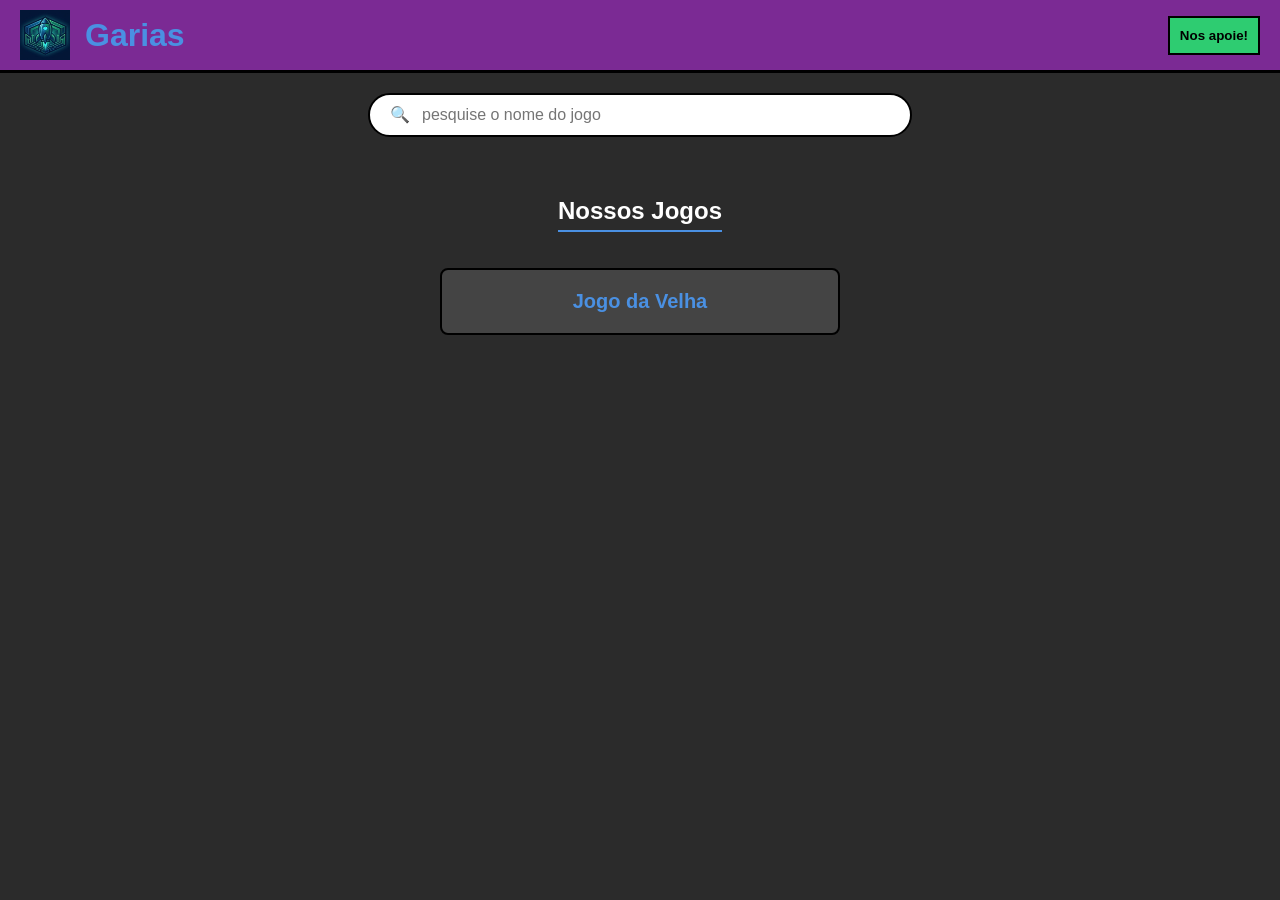
==== index.html @ 18b92e83 "Add files via upload" ====
<!DOCTYPE html>
<html lang="pt-BR">
<head>
    <meta charset="UTF-8">
    <meta name="viewport" content="width=device-width, initial-scale=1.0">
    <title>Garias - Hub Digital</title>
    <link rel="stylesheet" href="style.css">
</head>
<body>

    <header class="header">
        <div class="logo-container">
            <img src="logo.png" alt="Garias Logo" class="main-logo">
            <h1 class="brand-name">Garias</h1>
        </div>
        <button class="btn-apoio" id="btnApoio">Nos apoie!</button>
    </header>

    <section class="search-section">
        <div class="search-bar">
            <span class="search-icon">🔍</span>
            <input type="text" placeholder="pesquise o nome do jogo" id="gameSearch">
        </div>
    </section>

    <main class="content-area">
        <h2 class="section-title">Nossos Jogos</h2>
        <ul class="game-list" id="gameList">
            <li class="game-item" data-name="jogo da velha">
                <a href="game-page.html?game=velha" class="game-link">Jogo da Velha</a>
            </li>
        </ul>
    </main>

    <div id="modalApoio" class="modal">
        <div class="modal-content">
            <span class="close">&times;</span>
            <h2>Apoie o Garias</h2>
            <img src="QR.jpeg" alt="QR Code Pix" class="qr-code-img">
            <code>713cf2f2-4771-4c2c-a5d1-4d913ec2969a</code>
            <button onclick="copyPix()" class="btn-copy">Copiar Chave</button>
        </div>
    </div>

    <script src="script.js"></script>
</body>
</html>
---- style.css ----
body { background-color: #2b2b2b; margin: 0; font-family: sans-serif; color: white; }
.header { background-color: #7b2a94; display: flex; justify-content: space-between; align-items: center; padding: 10px 20px; border-bottom: 3px solid #000; }
.logo-container { display: flex; align-items: center; }
.main-logo { width: 50px; height: 50px; margin-right: 15px; }
.brand-name { color: #4a90e2; font-size: 32px; margin: 0; }
.btn-apoio { background-color: #2ecc71; border: 2px solid #000; padding: 10px; cursor: pointer; font-weight: bold; }

.search-section { display: flex; justify-content: center; padding: 20px; }
.search-bar { background: white; width: 80%; max-width: 500px; border-radius: 50px; padding: 10px 20px; display: flex; border: 2px solid #000; }
.search-bar input { border: none; outline: none; width: 100%; font-size: 16px; margin-left: 10px; }

.content-area { padding: 20px; text-align: center; }
.section-title { border-bottom: 2px solid #4a90e2; display: inline-block; padding-bottom: 5px; margin-bottom: 20px; }

.game-list { list-style: none; padding: 0; display: flex; flex-direction: column; align-items: center; gap: 15px; }
.game-item { width: 90%; max-width: 400px; transition: 0.3s; }
.game-link { 
    display: block; 
    background: #444; 
    color: #4a90e2; 
    text-decoration: none; 
    padding: 20px; 
    border: 2px solid #000; 
    font-size: 20px; 
    font-weight: bold;
    border-radius: 8px;
}
.game-link:hover { background: #555; color: #2ecc71; transform: scale(1.02); }

/* Modal simples */
.modal { display: none; position: fixed; z-index: 10; left: 0; top: 0; width: 100%; height: 100%; background: rgba(0,0,0,0.8); }
.modal-content { background: #333; margin: 15% auto; padding: 20px; width: 280px; text-align: center; border: 2px solid #4a90e2; }
.qr-code-img { width: 100%; margin-bottom: 10px; }
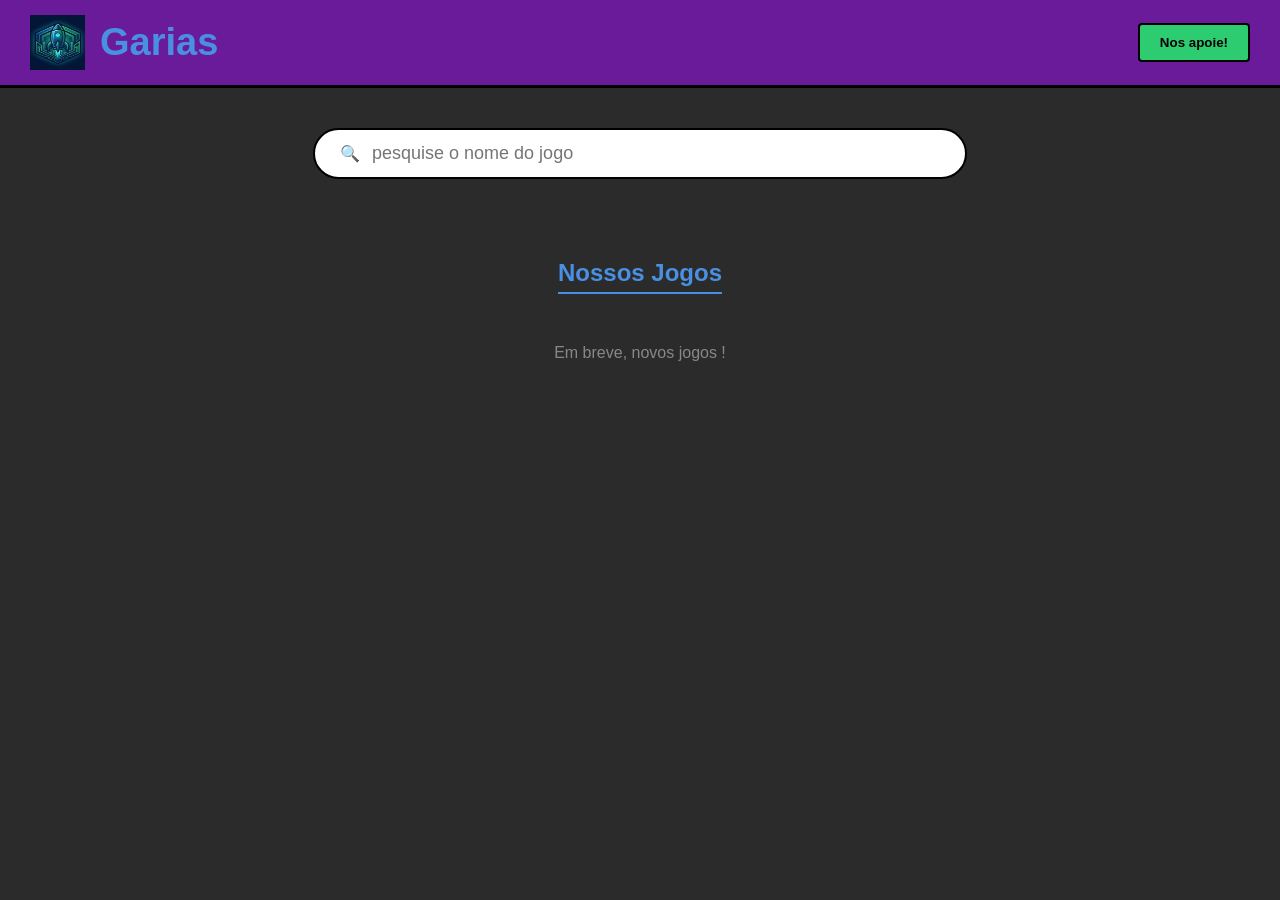
==== commit f0a2a098: "Add files via upload" ====
--- a/index.html
+++ b/index.html
@@ -3,7 +3,7 @@
 <head>
     <meta charset="UTF-8">
     <meta name="viewport" content="width=device-width, initial-scale=1.0">
-    <title>Garias - Hub Digital</title>
+    <title>Garias - A Nova Fronteira Digital</title>
     <link rel="stylesheet" href="style.css">
 </head>
 <body>
@@ -26,19 +26,20 @@
     <main class="content-area">
         <h2 class="section-title">Nossos Jogos</h2>
         <ul class="game-list" id="gameList">
-            <li class="game-item" data-name="jogo da velha">
-                <a href="game-page.html?game=velha" class="game-link">Jogo da Velha</a>
-            </li>
+            <p id="noGameMsg" style="color: #888;">Em breve, novos jogos !</p>
         </ul>
     </main>
 
     <div id="modalApoio" class="modal">
         <div class="modal-content">
             <span class="close">&times;</span>
-            <h2>Apoie o Garias</h2>
+            <h2>Apoie o Projeto Garias</h2>
+            <p>Escaneie para contribuir via Pix:</p>
             <img src="QR.jpeg" alt="QR Code Pix" class="qr-code-img">
-            <code>713cf2f2-4771-4c2c-a5d1-4d913ec2969a</code>
-            <button onclick="copyPix()" class="btn-copy">Copiar Chave</button>
+            <div class="pix-key-container">
+                <code id="pixKey">713cf2f2-4771-4c2c-a5d1-4d913ec2969a</code>
+                <button onclick="copyPix()" class="btn-copy">Copiar Chave</button>
+            </div>
         </div>
     </div>
 
--- a/style.css
+++ b/style.css
@@ -1,33 +1,56 @@
-body { background-color: #2b2b2b; margin: 0; font-family: sans-serif; color: white; }
-.header { background-color: #7b2a94; display: flex; justify-content: space-between; align-items: center; padding: 10px 20px; border-bottom: 3px solid #000; }
-.logo-container { display: flex; align-items: center; }
-.main-logo { width: 50px; height: 50px; margin-right: 15px; }
-.brand-name { color: #4a90e2; font-size: 32px; margin: 0; }
-.btn-apoio { background-color: #2ecc71; border: 2px solid #000; padding: 10px; cursor: pointer; font-weight: bold; }
+body {
+    background-color: #2b2b2b;
+    margin: 0;
+    font-family: 'Segoe UI', sans-serif;
+    color: white;
+}
 
-.search-section { display: flex; justify-content: center; padding: 20px; }
-.search-bar { background: white; width: 80%; max-width: 500px; border-radius: 50px; padding: 10px 20px; display: flex; border: 2px solid #000; }
-.search-bar input { border: none; outline: none; width: 100%; font-size: 16px; margin-left: 10px; }
+/* Header */
+.header {
+    background-color: #6a1b9a;
+    display: flex;
+    justify-content: space-between;
+    align-items: center;
+    padding: 15px 30px;
+    border-bottom: 3px solid #000;
+}
 
-.content-area { padding: 20px; text-align: center; }
-.section-title { border-bottom: 2px solid #4a90e2; display: inline-block; padding-bottom: 5px; margin-bottom: 20px; }
+.logo-container { display: flex; align-items: center; gap: 15px; }
+.main-logo { width: 55px; height: 55px; }
+.brand-name { color: #4a90e2; font-size: 38px; margin: 0; font-weight: bold; }
 
-.game-list { list-style: none; padding: 0; display: flex; flex-direction: column; align-items: center; gap: 15px; }
-.game-item { width: 90%; max-width: 400px; transition: 0.3s; }
-.game-link { 
-    display: block; 
-    background: #444; 
-    color: #4a90e2; 
-    text-decoration: none; 
-    padding: 20px; 
-    border: 2px solid #000; 
-    font-size: 20px; 
+.btn-apoio {
+    background-color: #2ecc71;
+    color: #000;
+    border: 2px solid #000;
+    padding: 10px 20px;
     font-weight: bold;
-    border-radius: 8px;
+    cursor: pointer;
+    border-radius: 4px;
 }
-.game-link:hover { background: #555; color: #2ecc71; transform: scale(1.02); }
 
-/* Modal simples */
-.modal { display: none; position: fixed; z-index: 10; left: 0; top: 0; width: 100%; height: 100%; background: rgba(0,0,0,0.8); }
-.modal-content { background: #333; margin: 15% auto; padding: 20px; width: 280px; text-align: center; border: 2px solid #4a90e2; }
-.qr-code-img { width: 100%; margin-bottom: 10px; }+/* Pesquisa */
+.search-section { display: flex; justify-content: center; padding: 40px 20px; }
+.search-bar {
+    background: white; width: 100%; max-width: 600px;
+    border-radius: 50px; padding: 12px 25px;
+    display: flex; align-items: center; border: 2px solid #000;
+}
+.search-bar input { border: none; outline: none; width: 100%; font-size: 18px; margin-left: 10px; color: #333; }
+
+/* Lista de Jogos */
+.content-area { text-align: center; padding: 20px; }
+.section-title { color: #4a90e2; border-bottom: 2px solid #4a90e2; display: inline-block; padding-bottom: 5px; }
+.game-list { list-style: none; padding: 0; margin-top: 30px; }
+
+/* Modal */
+.modal { display: none; position: fixed; z-index: 100; left: 0; top: 0; width: 100%; height: 100%; background: rgba(0,0,0,0.8); }
+.modal-content {
+    background: #333; margin: 10% auto; padding: 25px;
+    border: 2px solid #4a90e2; width: 320px; text-align: center; border-radius: 10px; position: relative;
+}
+.close { position: absolute; right: 15px; top: 10px; color: #aaa; font-size: 28px; cursor: pointer; }
+.qr-code-img { width: 200px; height: 200px; margin: 15px 0; border: 5px solid white; }
+.pix-key-container { background: #222; padding: 10px; border-radius: 5px; }
+code { display: block; margin-bottom: 10px; color: #2ecc71; font-size: 12px; word-break: break-all; }
+.btn-copy { background: #4a90e2; border: none; color: white; padding: 5px 10px; cursor: pointer; border-radius: 3px; }
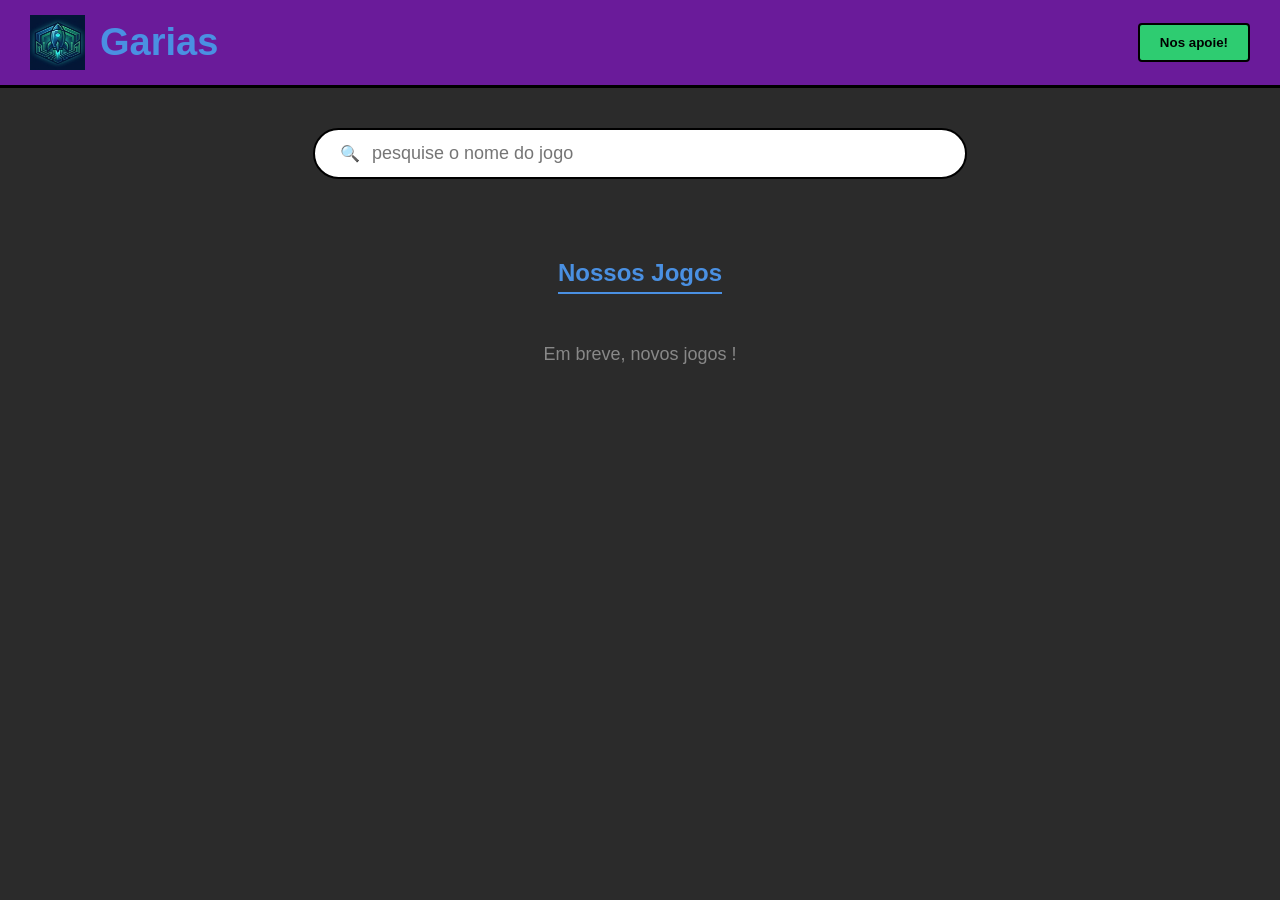
==== commit 47678a2b: "Add files via upload" ====
--- a/index.html
+++ b/index.html
@@ -26,15 +26,38 @@
     <main class="content-area">
         <h2 class="section-title">Nossos Jogos</h2>
         <ul class="game-list" id="gameList">
-            <p id="noGameMsg" style="color: #888;">Em breve, novos jogos !</p>
+            <li id="noGameMsg">Em breve, novos jogos !</li>
         </ul>
     </main>
 
     <div id="modalApoio" class="modal">
         <div class="modal-content">
             <span class="close">&times;</span>
-            <h2>Apoie o Projeto Garias</h2>
-            <p>Escaneie para contribuir via Pix:</p>
+            <h2 style="color: #4a90e2; margin-bottom: 5px;">PROJETO GARIAS</h2>
+            
+            <p style="font-size: 14px; line-height: 1.4; margin-bottom: 20px; color: #ddd;">
+                Você pode ajudar o Garias a crescer! <br>
+                <strong>Mande sua ideia de jogo ou script abaixo.</strong> <br>
+                Se sua sugestão for aprovada para o site, você recebe um Pix!
+            </p>
+
+            <form id="ideia-form">
+                <input type="text" name="nome" placeholder="Seu Nome ou Apelido" required>
+                
+                <textarea name="ideia" placeholder="Descreva detalhadamente sua ideia de jogo ou script aqui..." required></textarea>
+                
+                <p style="color: #6a1b9a; font-weight: bold; font-size: 12px; text-align: left; margin: 10px 0 5px 0;">Dados Pix para seu recebimento:</p>
+                <input type="text" name="pix_usuario" placeholder="Sua Chave Pix" required>
+                <input type="text" name="titular" placeholder="Nome Completo do Titular" required>
+                
+                <button type="submit" class="btn-enviar-ideia" id="btnEnviar">ENVIAR MINHA IDEIA</button>
+            </form>
+            
+            <div id="status-envio" style="margin-top: 10px; font-weight: bold; font-size: 14px;"></div>
+
+            <hr style="border: 0; border-top: 1px solid #444; margin: 25px 0;">
+
+            <p style="font-size: 14px; font-weight: bold;">Ou apoie o desenvolvedor:</p>
             <img src="QR.jpeg" alt="QR Code Pix" class="qr-code-img">
             <div class="pix-key-container">
                 <code id="pixKey">713cf2f2-4771-4c2c-a5d1-4d913ec2969a</code>
--- a/style.css
+++ b/style.css
@@ -1,3 +1,4 @@
+/* Geral */
 body {
     background-color: #2b2b2b;
     margin: 0;
@@ -38,19 +39,80 @@
 }
 .search-bar input { border: none; outline: none; width: 100%; font-size: 18px; margin-left: 10px; color: #333; }
 
-/* Lista de Jogos */
+/* Lista de Jogos - CORREÇÃO DO ALINHAMENTO */
 .content-area { text-align: center; padding: 20px; }
 .section-title { color: #4a90e2; border-bottom: 2px solid #4a90e2; display: inline-block; padding-bottom: 5px; }
-.game-list { list-style: none; padding: 0; margin-top: 30px; }
+
+.game-list { 
+    list-style: none; 
+    padding: 0; 
+    margin: 30px 0; 
+    display: flex; 
+    justify-content: center; /* Centraliza o conteúdo horizontalmente */
+    width: 100%;
+}
+
+#noGameMsg {
+    color: #888;
+    font-size: 18px;
+    text-align: center;
+    width: 100%;
+}
 
 /* Modal */
-.modal { display: none; position: fixed; z-index: 100; left: 0; top: 0; width: 100%; height: 100%; background: rgba(0,0,0,0.8); }
+.modal { 
+    display: none; 
+    position: fixed; 
+    z-index: 100; 
+    left: 0; 
+    top: 0; 
+    width: 100%; 
+    height: 100%; 
+    background: rgba(0,0,0,0.8); 
+    overflow-y: auto; /* Permite rolar se o formulário for grande em telas pequenas */
+}
+
 .modal-content {
-    background: #333; margin: 10% auto; padding: 25px;
-    border: 2px solid #4a90e2; width: 320px; text-align: center; border-radius: 10px; position: relative;
+    background: #333; 
+    margin: 5% auto; 
+    padding: 25px;
+    border: 2px solid #4a90e2; 
+    width: 90%; 
+    max-width: 400px; 
+    text-align: center; 
+    border-radius: 10px; 
+    position: relative;
 }
+
 .close { position: absolute; right: 15px; top: 10px; color: #aaa; font-size: 28px; cursor: pointer; }
-.qr-code-img { width: 200px; height: 200px; margin: 15px 0; border: 5px solid white; }
-.pix-key-container { background: #222; padding: 10px; border-radius: 5px; }
+
+/* Formulário de Ideias */
+#ideia-form { display: flex; flex-direction: column; gap: 12px; margin-top: 15px; }
+
+#ideia-form input, #ideia-form textarea {
+    background-color: #222; 
+    border: 1px solid #4a90e2; 
+    color: white;
+    padding: 12px; 
+    border-radius: 5px; 
+    font-family: inherit;
+}
+
+#ideia-form textarea { height: 100px; resize: none; }
+
+.btn-enviar-ideia {
+    background: #2ecc71; 
+    color: black; 
+    border: none; 
+    padding: 15px;
+    font-weight: bold; 
+    cursor: pointer; 
+    border-radius: 5px;
+    font-size: 16px;
+}
+
+/* Apoio Pix */
+.qr-code-img { width: 180px; height: 180px; margin: 15px 0; border: 4px solid white; border-radius: 5px; }
+.pix-key-container { background: #222; padding: 10px; border-radius: 5px; margin-top: 10px; }
 code { display: block; margin-bottom: 10px; color: #2ecc71; font-size: 12px; word-break: break-all; }
-.btn-copy { background: #4a90e2; border: none; color: white; padding: 5px 10px; cursor: pointer; border-radius: 3px; }+.btn-copy { background: #4a90e2; border: none; color: white; padding: 8px 15px; cursor: pointer; border-radius: 5px; font-weight: bold; }
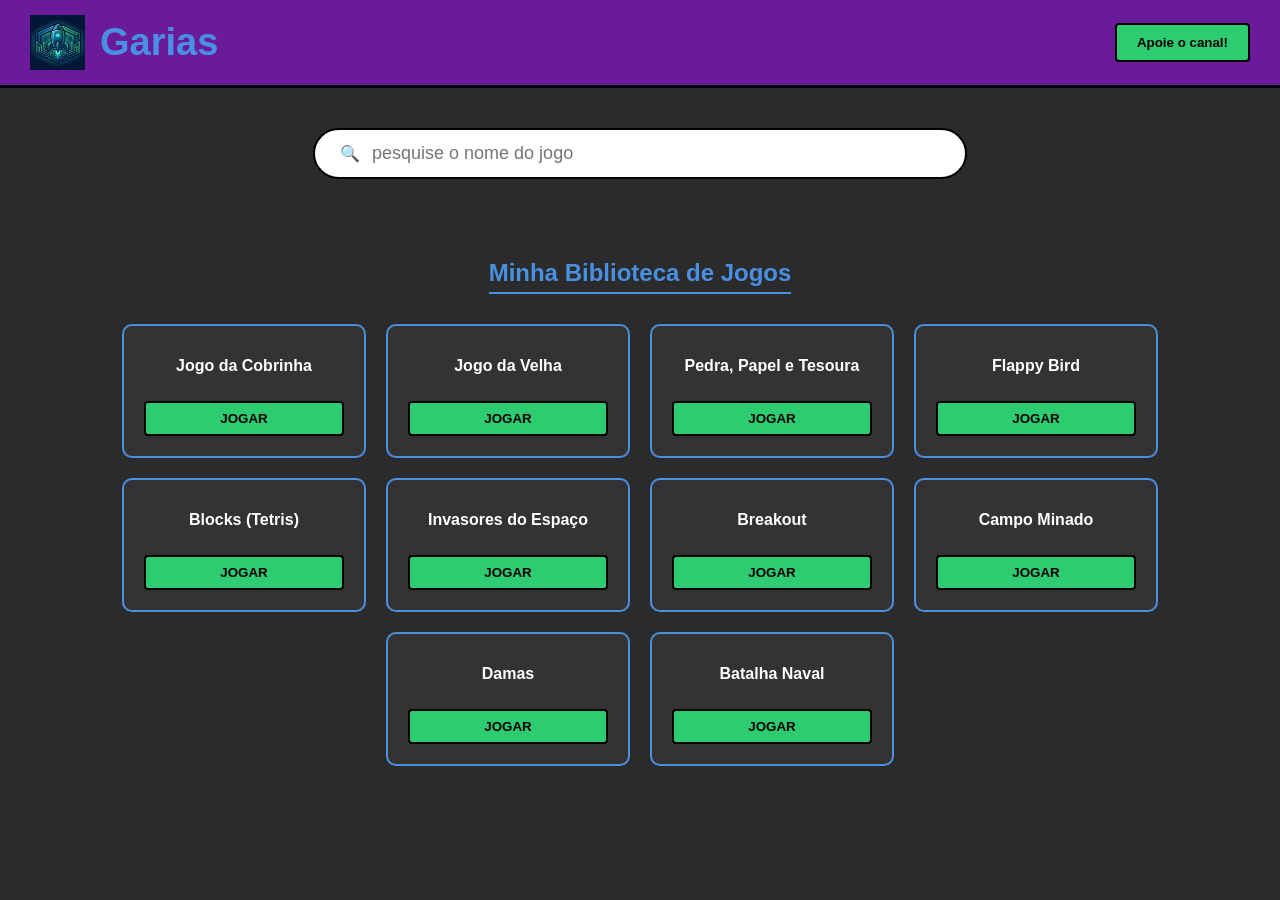
==== commit 642bb19a: "Add files via upload" ====
--- a/index.html
+++ b/index.html
@@ -3,69 +3,218 @@
 <head>
     <meta charset="UTF-8">
     <meta name="viewport" content="width=device-width, initial-scale=1.0">
-    <title>Garias - A Nova Fronteira Digital</title>
-    <link rel="stylesheet" href="style.css">
+    <title>Garias - Biblioteca de Jogos</title>
+    <style>
+        /* --- ESTÉTICA GARIAS --- */
+        body {
+            background-color: #2b2b2b;
+            margin: 0;
+            font-family: 'Segoe UI', sans-serif;
+            color: white;
+            overflow-x: hidden;
+        }
+
+        /* Header */
+        .header {
+            background-color: #6a1b9a;
+            display: flex;
+            justify-content: space-between;
+            align-items: center;
+            padding: 15px 30px;
+            border-bottom: 3px solid #000;
+        }
+
+        .logo-container { display: flex; align-items: center; gap: 15px; }
+        .main-logo { width: 55px; height: 55px; }
+        .brand-name { color: #4a90e2; font-size: 38px; margin: 0; font-weight: bold; }
+
+        .btn-apoio {
+            background-color: #2ecc71;
+            color: #000;
+            border: 2px solid #000;
+            padding: 10px 20px;
+            font-weight: bold;
+            cursor: pointer;
+            border-radius: 4px;
+        }
+
+        /* Seção de Busca e Conteúdo Principal */
+        #home-screen { display: block; }
+        
+        .search-section { display: flex; justify-content: center; padding: 40px 20px; }
+        .search-bar {
+            background: white; width: 100%; max-width: 600px;
+            border-radius: 50px; padding: 12px 25px;
+            display: flex; align-items: center; border: 2px solid #000;
+        }
+        .search-bar input { border: none; outline: none; width: 100%; font-size: 18px; margin-left: 10px; color: #333; }
+
+        .content-area { text-align: center; padding: 20px; }
+        .section-title { color: #4a90e2; border-bottom: 2px solid #4a90e2; display: inline-block; padding-bottom: 5px; margin-bottom: 30px; }
+
+        .game-list { 
+            list-style: none; padding: 0; margin: 0 auto; 
+            display: flex; flex-wrap: wrap; justify-content: center; gap: 20px;
+            max-width: 1100px;
+        }
+
+        .game-card {
+            background: #333;
+            border: 2px solid #4a90e2;
+            padding: 20px;
+            border-radius: 10px;
+            width: 200px;
+            display: flex;
+            flex-direction: column;
+            align-items: center;
+            gap: 15px;
+        }
+
+        .game-title { font-weight: bold; font-size: 16px; min-height: 40px; display: flex; align-items: center; text-align: center; }
+
+        .btn-jogar {
+            background-color: #2ecc71;
+            color: black;
+            border: 2px solid #000;
+            padding: 8px 20px;
+            font-weight: bold;
+            cursor: pointer;
+            border-radius: 4px;
+            width: 100%;
+        }
+
+        /* --- TELA DE JOGO (IFRAME) --- */
+        #game-screen { display: none; width: 100%; height: 100vh; flex-direction: column; }
+        
+        .nav-bar-game { background: #6a1b9a; padding: 15px; border-bottom: 2px solid #000; display: flex; align-items: center; }
+        .btn-voltar { background: #4a90e2; color: white; border: 2px solid #000; padding: 8px 20px; cursor: pointer; font-weight: bold; border-radius: 4px; font-size: 14px; }
+        .game-info { margin-left: 20px; font-weight: bold; font-size: 18px; color: #fff; }
+        
+        .game-container { flex-grow: 1; border: none; width: 100%; height: 100%; background: white; }
+
+        /* MODAL PIX */
+        .modal { display: none; position: fixed; z-index: 100; left: 0; top: 0; width: 100%; height: 100%; background: rgba(0,0,0,0.8); overflow-y: auto; }
+        .modal-content { background: #333; margin: 10% auto; padding: 25px; border: 2px solid #4a90e2; width: 90%; max-width: 350px; text-align: center; border-radius: 10px; position: relative; }
+        .close { position: absolute; right: 15px; top: 10px; color: #aaa; font-size: 28px; cursor: pointer; }
+        .qr-code-img { width: 200px; height: 200px; margin: 15px 0; border: 4px solid white; border-radius: 5px; }
+        .pix-key-container { background: #222; padding: 10px; border-radius: 5px; margin-top: 10px; }
+        code { display: block; margin-bottom: 10px; color: #2ecc71; font-size: 12px; word-break: break-all; }
+        .btn-copy { background: #4a90e2; border: none; color: white; padding: 8px 15px; cursor: pointer; border-radius: 5px; font-weight: bold; }
+    </style>
 </head>
 <body>
 
-    <header class="header">
-        <div class="logo-container">
-            <img src="logo.png" alt="Garias Logo" class="main-logo">
-            <h1 class="brand-name">Garias</h1>
+    <div id="home-screen">
+        <header class="header">
+            <div class="logo-container">
+                <img src="logo.png" alt="Garias Logo" class="main-logo">
+                <h1 class="brand-name">Garias</h1>
+            </div>
+            <button class="btn-apoio" id="btnApoio">Apoie o canal!</button>
+        </header>
+
+        <section class="search-section">
+            <div class="search-bar">
+                <span class="search-icon">🔍</span>
+                <input type="text" placeholder="pesquise o nome do jogo" id="gameSearch">
+            </div>
+        </section>
+
+        <main class="content-area">
+            <h2 class="section-title">Minha Biblioteca de Jogos</h2>
+            <ul class="game-list" id="gameList">
+                <li class="game-card"><span class="game-title">Jogo da Cobrinha</span><button class="btn-jogar" onclick="iniciarJogo('cobrinha')">JOGAR</button></li>
+                <li class="game-card"><span class="game-title">Jogo da Velha</span><button class="btn-jogar" onclick="iniciarJogo('velha')">JOGAR</button></li>
+                <li class="game-card"><span class="game-title">Pedra, Papel e Tesoura</span><button class="btn-jogar" onclick="iniciarJogo('ppt')">JOGAR</button></li>
+                <li class="game-card"><span class="game-title">Flappy Bird</span><button class="btn-jogar" onclick="iniciarJogo('flappy')">JOGAR</button></li>
+                <li class="game-card"><span class="game-title">Blocks (Tetris)</span><button class="btn-jogar" onclick="iniciarJogo('blocks')">JOGAR</button></li>
+                <li class="game-card"><span class="game-title">Invasores do Espaço</span><button class="btn-jogar" onclick="iniciarJogo('invasores')">JOGAR</button></li>
+                <li class="game-card"><span class="game-title">Breakout</span><button class="btn-jogar" onclick="iniciarJogo('breakout')">JOGAR</button></li>
+                <li class="game-card"><span class="game-title">Campo Minado</span><button class="btn-jogar" onclick="iniciarJogo('campo-minado')">JOGAR</button></li>
+                <li class="game-card"><span class="game-title">Damas</span><button class="btn-jogar" onclick="iniciarJogo('dama')">JOGAR</button></li>
+                <li class="game-card"><span class="game-title">Batalha Naval</span><button class="btn-jogar" onclick="iniciarJogo('batalha-naval')">JOGAR</button></li>
+            </ul>
+        </main>
+    </div>
+
+    <div id="game-screen">
+        <div class="nav-bar-game">
+            <button class="btn-voltar" onclick="fecharJogo()">← VOLTAR</button>
+            <span id="nomeJogoAtivo" class="game-info"></span>
         </div>
-        <button class="btn-apoio" id="btnApoio">Nos apoie!</button>
-    </header>
-
-    <section class="search-section">
-        <div class="search-bar">
-            <span class="search-icon">🔍</span>
-            <input type="text" placeholder="pesquise o nome do jogo" id="gameSearch">
-        </div>
-    </section>
-
-    <main class="content-area">
-        <h2 class="section-title">Nossos Jogos</h2>
-        <ul class="game-list" id="gameList">
-            <li id="noGameMsg">Em breve, novos jogos !</li>
-        </ul>
-    </main>
+        <iframe id="gameFrame" class="game-container" src=""></iframe>
+    </div>
 
     <div id="modalApoio" class="modal">
         <div class="modal-content">
-            <span class="close">&times;</span>
-            <h2 style="color: #4a90e2; margin-bottom: 5px;">PROJETO GARIAS</h2>
-            
-            <p style="font-size: 14px; line-height: 1.4; margin-bottom: 20px; color: #ddd;">
-                Você pode ajudar o Garias a crescer! <br>
-                <strong>Mande sua ideia de jogo ou script abaixo.</strong> <br>
-                Se sua sugestão for aprovada para o site, você recebe um Pix!
-            </p>
-
-            <form id="ideia-form">
-                <input type="text" name="nome" placeholder="Seu Nome ou Apelido" required>
-                
-                <textarea name="ideia" placeholder="Descreva detalhadamente sua ideia de jogo ou script aqui..." required></textarea>
-                
-                <p style="color: #6a1b9a; font-weight: bold; font-size: 12px; text-align: left; margin: 10px 0 5px 0;">Dados Pix para seu recebimento:</p>
-                <input type="text" name="pix_usuario" placeholder="Sua Chave Pix" required>
-                <input type="text" name="titular" placeholder="Nome Completo do Titular" required>
-                
-                <button type="submit" class="btn-enviar-ideia" id="btnEnviar">ENVIAR MINHA IDEIA</button>
-            </form>
-            
-            <div id="status-envio" style="margin-top: 10px; font-weight: bold; font-size: 14px;"></div>
-
-            <hr style="border: 0; border-top: 1px solid #444; margin: 25px 0;">
-
-            <p style="font-size: 14px; font-weight: bold;">Ou apoie o desenvolvedor:</p>
+            <span class="close" id="closeModal">&times;</span>
+            <h2 style="color: #4a90e2; margin-bottom: 10px;">APOIE O DESENVOLVEDOR</h2>
             <img src="QR.jpeg" alt="QR Code Pix" class="qr-code-img">
             <div class="pix-key-container">
                 <code id="pixKey">713cf2f2-4771-4c2c-a5d1-4d913ec2969a</code>
-                <button onclick="copyPix()" class="btn-copy">Copiar Chave</button>
+                <button onclick="copyPix()" class="btn-copy">Copiar Chave Pix</button>
             </div>
         </div>
     </div>
 
-    <script src="script.js"></script>
+    <script>
+        // --- LÓGICA DE NAVEGAÇÃO ---
+        const home = document.getElementById('home-screen');
+        const gameScreen = document.getElementById('game-screen');
+        const frame = document.getElementById('gameFrame');
+        const tituloAtivo = document.getElementById('nomeJogoAtivo');
+
+        const repoBase = "https://gariasgames14-dev.github.io/";
+
+        const games = {
+            'cobrinha': { nome: 'Jogo da Cobrinha', url: repoBase + 'Jogo-da-cobrinha/' },
+            'velha': { nome: 'Jogo da Velha', url: repoBase + 'jogo-da-velha/' },
+            'ppt': { nome: 'Pedra, Papel e Tesoura', url: repoBase + 'Pedra-papel-tesoura/' },
+            'flappy': { nome: 'Flappy Bird', url: repoBase + 'Flappy-Bird-/' },
+            'blocks': { nome: 'Blocks (Tetris)', url: repoBase + 'Blocks/' },
+            'invasores': { nome: 'Invasores do Espaço', url: repoBase + 'Invasores-do-Espa-o/' },
+            'breakout': { nome: 'Breakout', url: repoBase + 'Breakout/' },
+            'campo-minado': { nome: 'Campo Minado', url: repoBase + 'Campo-minado/' },
+            'dama': { nome: 'Damas', url: repoBase + 'dama/' },
+            'batalha-naval': { nome: 'Batalha Naval', url: repoBase + 'Batalha-naval/' }
+        };
+
+        function iniciarJogo(id) {
+            if (games[id]) {
+                home.style.display = 'none';
+                gameScreen.style.display = 'flex';
+                frame.src = games[id].url;
+                tituloAtivo.innerText = games[id].nome;
+                window.scrollTo(0,0);
+            }
+        }
+
+        function fecharJogo() {
+            home.style.display = 'block';
+            gameScreen.style.display = 'none';
+            frame.src = ""; // Para o jogo parar de rodar no fundo
+        }
+
+        // --- BUSCA ---
+        document.getElementById('gameSearch').addEventListener('input', (e) => {
+            const termo = e.target.value.toLowerCase();
+            const cards = document.querySelectorAll('.game-card');
+            cards.forEach(card => {
+                const titulo = card.querySelector('.game-title').innerText.toLowerCase();
+                card.style.display = titulo.includes(termo) ? "flex" : "none";
+            });
+        });
+
+        // --- MODAL E PIX ---
+        const modal = document.getElementById("modalApoio");
+        document.getElementById("btnApoio").onclick = () => modal.style.display = "block";
+        document.getElementById("closeModal").onclick = () => modal.style.display = "none";
+        window.onclick = (e) => { if (e.target == modal) modal.style.display = "none"; }
+
+        function copyPix() {
+            const key = document.getElementById("pixKey").innerText;
+            navigator.clipboard.writeText(key).then(() => alert("Chave Pix copiada!"));
+        }
+    </script>
 </body>
 </html>
